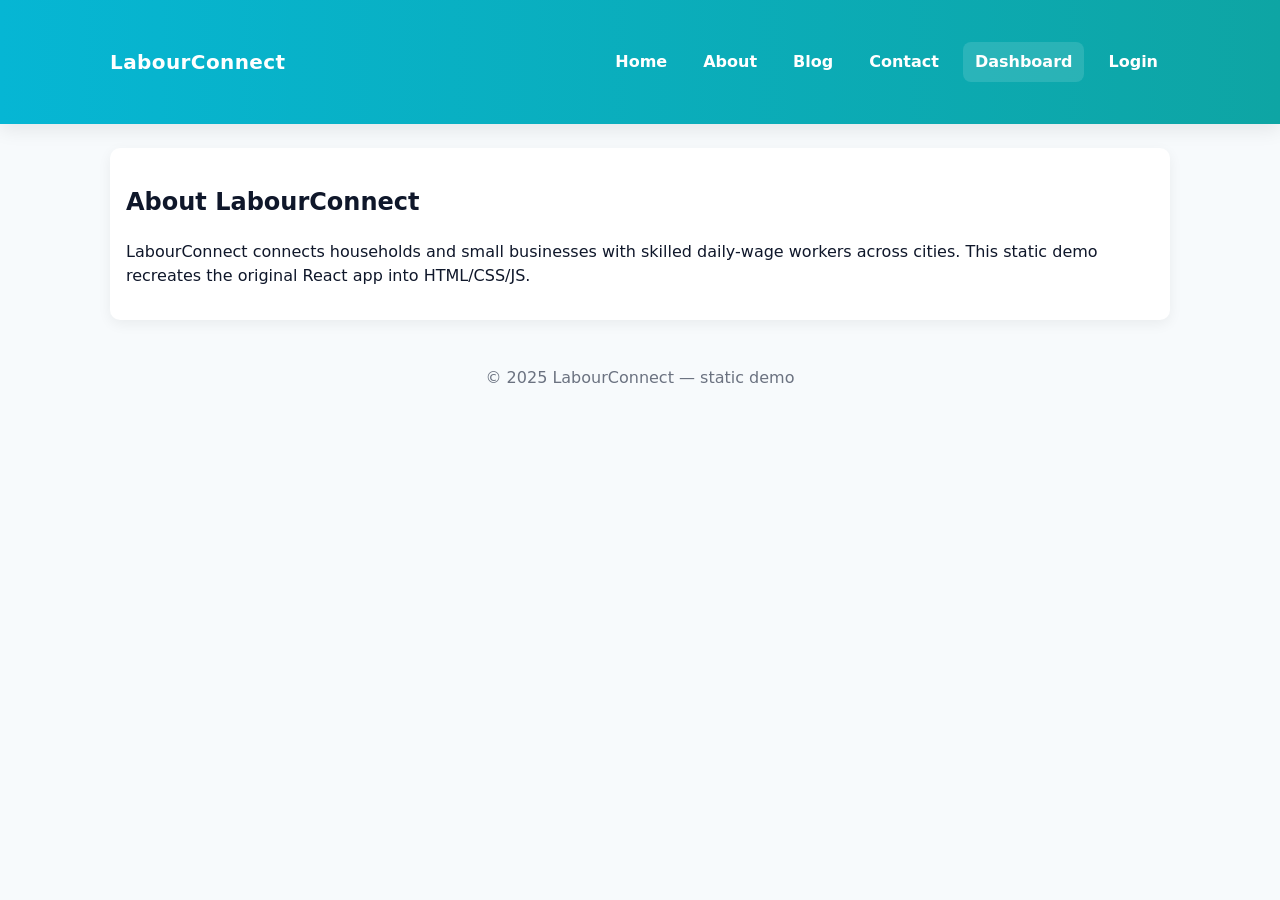
==== about.html @ a82d73dd "Add files via upload" ====
<!doctype html>
<html lang="en">
<head>
  <meta charset="utf-8" />
  <meta name="viewport" content="width=device-width,initial-scale=1" />
  <title>About - LabourConnect</title>
  <link rel="stylesheet" href="assets/css/styles.css" />
</head>
<body>
  <header class="header">
    <div class="container bar">
      <div class="brand">LabourConnect</div>
      <nav class="nav">
        <a href="index.html" data-link>Home</a>
        <a href="about.html" data-link>About</a>
        <a href="blog.html" data-link>Blog</a>
        <a href="contact.html" data-link>Contact</a>
        <a href="dashboard.html" class="btn" data-link>Dashboard</a>
        <a href="login.html" data-link>Login</a>
      </nav>
    </div>
  </header>
  <main class="container">
    
<div class="card">
  <h2>About LabourConnect</h2>
  <p>LabourConnect connects households and small businesses with skilled daily-wage workers across cities. This static demo recreates the original React app into HTML/CSS/JS.</p>
</div>

    <footer class="footer">© 2025 LabourConnect — static demo</footer>
  </main>
  <script src="assets/js/main.js"></script>
</body>
</html>
---- assets/css/styles.css ----
/* Simple responsive styles */
:root{
  --bg:#f7fafc; --card:#ffffff; --muted:#6b7280; --accent:#0ea5a4;
  --maxw:1100px;
}
*{box-sizing:border-box}
body{font-family:Inter, system-ui, -apple-system, "Segoe UI", Roboto, "Helvetica Neue", Arial; margin:0; background:var(--bg); color:#0f172a; line-height:1.5}
.container{max-width:var(--maxw); margin:24px auto; padding:0 20px}
.header{background:linear-gradient(90deg,#06b6d4, #0ea5a4); color:white; padding:18px 0; box-shadow:0 6px 18px rgba(2,6,23,0.08)}
.header .bar{display:flex; align-items:center; justify-content:space-between; gap:12px}
.brand{font-weight:700; font-size:20px; letter-spacing:0.4px}
.nav{display:flex; gap:12px; align-items:center}
.nav a{color:white; text-decoration:none; padding:8px 12px; border-radius:8px; font-weight:600}
.nav a.btn{background:rgba(255,255,255,0.12)}
.hero{background:var(--card); padding:28px; border-radius:12px; margin-top:18px}
.grid{display:grid; grid-template-columns:repeat(3,1fr); gap:16px; margin-top:16px}
.card{background:var(--card); padding:16px; border-radius:10px; box-shadow:0 4px 14px rgba(2,6,23,0.06)}
@media (max-width:900px){.grid{grid-template-columns:repeat(2,1fr)}}
@media (max-width:640px){.grid{grid-template-columns:1fr}; .nav{display:none}}

/* simple footer */
.footer{margin-top:28px; padding:18px 0; text-align:center; color:var(--muted)}

/* forms */
.form{background:var(--card); padding:18px; border-radius:10px; max-width:640px}
.form input, .form textarea{width:100%; padding:10px; margin-top:8px; border:1px solid #e6edf0; border-radius:8px}
.button{display:inline-block; background:var(--accent); color:white; padding:10px 14px; border-radius:8px; text-decoration:none; font-weight:700; border:none; cursor:pointer}

/* blog list */
.list-item{display:flex; gap:12px; align-items:flex-start}
.list-item img{width:96px; height:64px; object-fit:cover; border-radius:8px}
.small{color:var(--muted); font-size:13px}

/* worker profile */
.profile{display:flex; gap:18px; align-items:center}
.avatar{width:92px; height:92px; border-radius:12px; background:linear-gradient(180deg,#e6fffa,#fff); display:flex; align-items:center; justify-content:center; font-weight:700; color:var(--accent); font-size:28px}
.badge{display:inline-block; padding:6px 8px; border-radius:999px; background:#ecfeff; color:var(--accent); font-weight:700; font-size:12px}
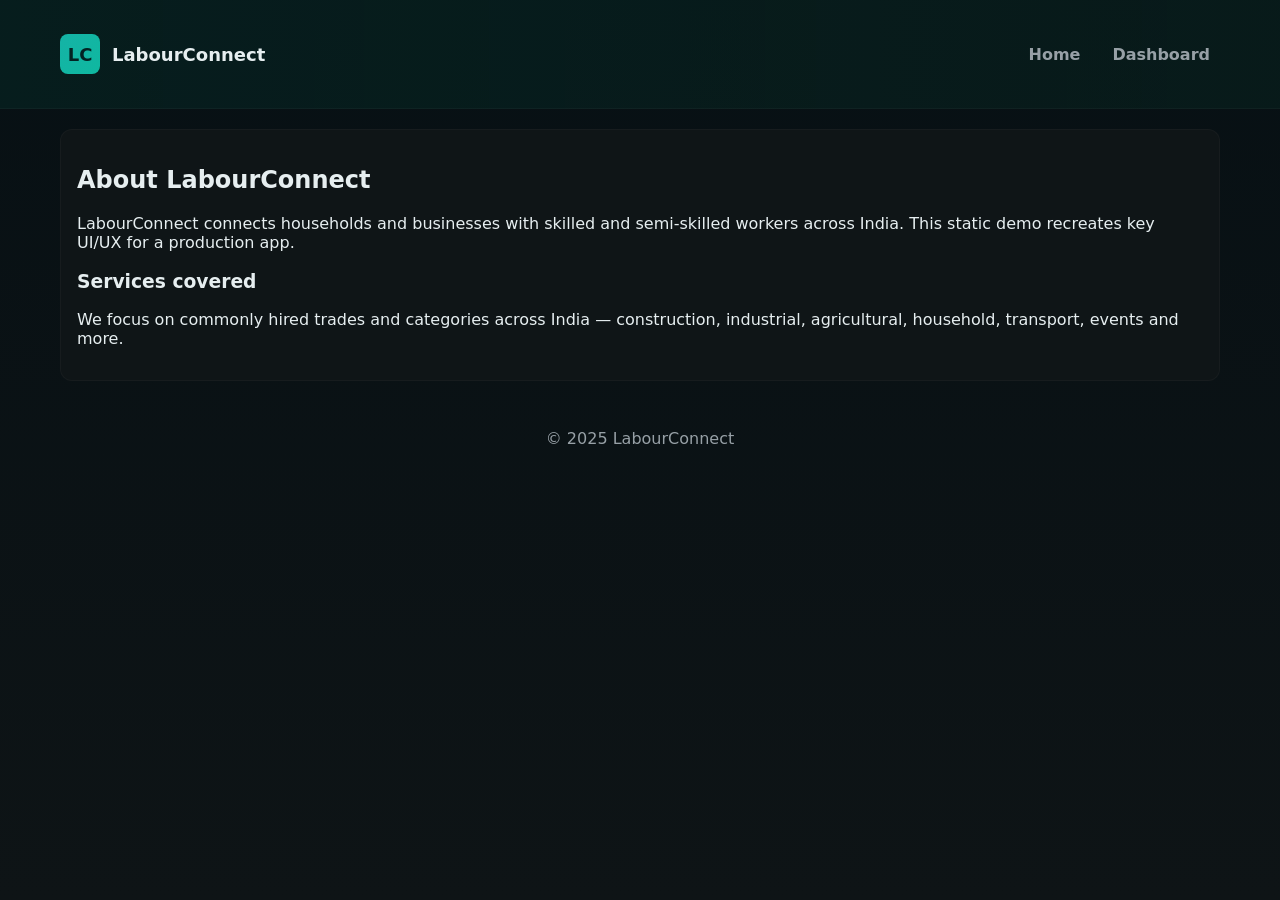
==== commit a57a57e2: "Update about.html" ====
--- a/about.html
+++ b/about.html
@@ -3,31 +3,21 @@
 <head>
   <meta charset="utf-8" />
   <meta name="viewport" content="width=device-width,initial-scale=1" />
-  <title>About - LabourConnect</title>
+  <title>About — LabourConnect</title>
   <link rel="stylesheet" href="assets/css/styles.css" />
 </head>
 <body>
-  <header class="header">
-    <div class="container bar">
-      <div class="brand">LabourConnect</div>
-      <nav class="nav">
-        <a href="index.html" data-link>Home</a>
-        <a href="about.html" data-link>About</a>
-        <a href="blog.html" data-link>Blog</a>
-        <a href="contact.html" data-link>Contact</a>
-        <a href="dashboard.html" class="btn" data-link>Dashboard</a>
-        <a href="login.html" data-link>Login</a>
-      </nav>
+  <header class="header"><div class="container bar"><div class="brand"><div class="logo">LC</div>LabourConnect</div><nav class="nav"><a href="index.html">Home</a><a href="dashboard.html">Dashboard</a></nav></div></header>
+
+  <main class="container">
+    <div class="card">
+      <h2>About LabourConnect</h2>
+      <p>LabourConnect connects households and businesses with skilled and semi-skilled workers across India. This static demo recreates key UI/UX for a production app.</p>
+      <h3>Services covered</h3>
+      <p class="small">We focus on commonly hired trades and categories across India — construction, industrial, agricultural, household, transport, events and more.</p>
     </div>
-  </header>
-  <main class="container">
-    
-<div class="card">
-  <h2>About LabourConnect</h2>
-  <p>LabourConnect connects households and small businesses with skilled daily-wage workers across cities. This static demo recreates the original React app into HTML/CSS/JS.</p>
-</div>
 
-    <footer class="footer">© 2025 LabourConnect — static demo</footer>
+    <div class="footer">© 2025 LabourConnect</div>
   </main>
   <script src="assets/js/main.js"></script>
 </body>
--- a/assets/css/styles.css
+++ b/assets/css/styles.css
@@ -1,37 +1,120 @@
-/* Simple responsive styles */
+/* assets/css/styles.css */
+/* Modern dark UI, responsive. Lightweight, tweakable. */
 :root{
-  --bg:#f7fafc; --card:#ffffff; --muted:#6b7280; --accent:#0ea5a4;
-  --maxw:1100px;
+  --bg:#0b0f12;
+  --panel:#0f1517;
+  --muted:#97a0a6;
+  --accent:#15b3a6;
+  --card:#0e1314;
+  --glass: rgba(255,255,255,0.03);
+  --maxw:1200px;
+  --shadow: 0 6px 24px rgba(2,6,23,0.6);
 }
+
 *{box-sizing:border-box}
-body{font-family:Inter, system-ui, -apple-system, "Segoe UI", Roboto, "Helvetica Neue", Arial; margin:0; background:var(--bg); color:#0f172a; line-height:1.5}
-.container{max-width:var(--maxw); margin:24px auto; padding:0 20px}
-.header{background:linear-gradient(90deg,#06b6d4, #0ea5a4); color:white; padding:18px 0; box-shadow:0 6px 18px rgba(2,6,23,0.08)}
-.header .bar{display:flex; align-items:center; justify-content:space-between; gap:12px}
-.brand{font-weight:700; font-size:20px; letter-spacing:0.4px}
+html,body{height:100%}
+body{
+  margin:0;
+  font-family: Inter, ui-sans-serif, system-ui, -apple-system, "Segoe UI", Roboto, "Helvetica Neue", Arial;
+  background: linear-gradient(180deg,#071014 0%, #0e1416 100%);
+  color: #e6eef0;
+  -webkit-font-smoothing:antialiased;
+  -moz-osx-font-smoothing:grayscale;
+}
+
+/* container */
+.container{max-width:var(--maxw); margin:0 auto; padding:20px}
+
+/* header */
+.header{
+  background: linear-gradient(90deg, rgba(6,30,30,0.9), rgba(8,30,28,0.7));
+  padding:14px 0;
+  border-bottom: 1px solid rgba(255,255,255,0.03);
+  position:sticky; top:0; z-index:40;
+}
+.header .bar{display:flex; align-items:center; gap:20px; justify-content:space-between}
+.brand{display:flex; align-items:center; gap:12px; font-weight:700; font-size:18px}
+.brand .logo{width:40px; height:40px; border-radius:8px; background:linear-gradient(135deg,var(--accent), #0fb8a0); display:flex; align-items:center; justify-content:center; font-weight:800; color:#032423}
 .nav{display:flex; gap:12px; align-items:center}
-.nav a{color:white; text-decoration:none; padding:8px 12px; border-radius:8px; font-weight:600}
-.nav a.btn{background:rgba(255,255,255,0.12)}
-.hero{background:var(--card); padding:28px; border-radius:12px; margin-top:18px}
-.grid{display:grid; grid-template-columns:repeat(3,1fr); gap:16px; margin-top:16px}
-.card{background:var(--card); padding:16px; border-radius:10px; box-shadow:0 4px 14px rgba(2,6,23,0.06)}
-@media (max-width:900px){.grid{grid-template-columns:repeat(2,1fr)}}
-@media (max-width:640px){.grid{grid-template-columns:1fr}; .nav{display:none}}
+.nav a{color:var(--muted); text-decoration:none; padding:8px 10px; border-radius:8px; font-weight:600}
+.nav a.btn{background:rgba(255,255,255,0.03); color:var(--accent)}
+.nav a.active{color:#fff; background:rgba(255,255,255,0.02)}
 
-/* simple footer */
-.footer{margin-top:28px; padding:18px 0; text-align:center; color:var(--muted)}
+/* hero */
+.hero{
+  margin-top:18px;
+  padding:40px;
+  border-radius:12px;
+  background: linear-gradient(180deg, rgba(255,255,255,0.01), rgba(255,255,255,0.00));
+  box-shadow:var(--shadow);
+}
+.hero h1{font-size:36px; margin:0 0 8px 0; line-height:1.05}
+.hero p{margin:0 0 18px 0; color:var(--muted)}
 
-/* forms */
-.form{background:var(--card); padding:18px; border-radius:10px; max-width:640px}
-.form input, .form textarea{width:100%; padding:10px; margin-top:8px; border:1px solid #e6edf0; border-radius:8px}
-.button{display:inline-block; background:var(--accent); color:white; padding:10px 14px; border-radius:8px; text-decoration:none; font-weight:700; border:none; cursor:pointer}
+/* search bar */
+.searchbar{display:flex; gap:10px; align-items:center; margin-top:8px}
+.input{
+  flex:1;
+  background:var(--card);
+  border:1px solid rgba(255,255,255,0.03);
+  padding:14px;
+  border-radius:10px;
+  color:#eaf5f4;
+}
+.select{
+  width:220px;
+  background:var(--card);
+  border:1px solid rgba(255,255,255,0.03);
+  padding:12px;
+  border-radius:10px;
+  color:#eaf5f4;
+}
+.btn{background:var(--accent); color:#002523; border:none; padding:12px 16px; border-radius:10px; cursor:pointer; font-weight:700}
 
-/* blog list */
-.list-item{display:flex; gap:12px; align-items:flex-start}
-.list-item img{width:96px; height:64px; object-fit:cover; border-radius:8px}
-.small{color:var(--muted); font-size:13px}
+/* stats */
+.stats{display:flex; gap:24px; margin-top:22px}
+.stat{flex:1; text-align:center; padding:18px; border-radius:10px; background:var(--glass); color:var(--muted)}
+.stat h3{margin:0; font-size:22px}
 
-/* worker profile */
-.profile{display:flex; gap:18px; align-items:center}
-.avatar{width:92px; height:92px; border-radius:12px; background:linear-gradient(180deg,#e6fffa,#fff); display:flex; align-items:center; justify-content:center; font-weight:700; color:var(--accent); font-size:28px}
-.badge{display:inline-block; padding:6px 8px; border-radius:999px; background:#ecfeff; color:var(--accent); font-weight:700; font-size:12px}+/* services slider */
+.services{
+  margin-top:28px;
+  overflow:hidden;
+  padding:12px 0;
+}
+.service-track{
+  display:flex;
+  gap:12px;
+  overflow:auto;
+  padding-bottom:6px;
+}
+.service{
+  min-width:120px;
+  background:linear-gradient(180deg, rgba(255,255,255,0.01), rgba(255,255,255,0.00));
+  border-radius:12px;
+  padding:12px;
+  display:flex; flex-direction:column; gap:8px; align-items:center;
+  border:1px solid rgba(255,255,255,0.02);
+}
+.service svg{width:34px; height:34px; opacity:0.95}
+.service small{color:var(--muted)}
+
+/* grid & cards */
+.grid{display:grid; grid-template-columns:repeat(3, 1fr); gap:16px; margin-top:20px}
+.card{background:var(--panel); border-radius:12px; padding:16px; border:1px solid rgba(255,255,255,0.03)}
+@media (max-width:1000px){.grid{grid-template-columns:repeat(2,1fr)}}
+@media (max-width:700px){.grid{grid-template-columns:1fr}; .nav{display:none}}
+
+/* dashboard list */
+.list{display:flex; flex-direction:column; gap:12px}
+.list-item{display:flex; align-items:center; gap:12px; padding:12px; background:rgba(255,255,255,0.02); border-radius:10px}
+.avatar{width:44px; height:44px; border-radius:50%; background:linear-gradient(135deg,#0fb8a0,#0aa896); display:flex; align-items:center; justify-content:center; font-weight:700; color:#022421}
+.info small{color:var(--muted); display:block}
+
+/* footer */
+.footer{margin-top:28px; padding:20px; text-align:center; color:var(--muted)}
+
+/* utility */
+.center{text-align:center}
+.kv{display:flex; gap:12px; align-items:center}
+.badge{display:inline-block; padding:6px 10px; border-radius:999px; background:rgba(255,255,255,0.03); color:var(--muted); font-weight:700; font-size:13px}
